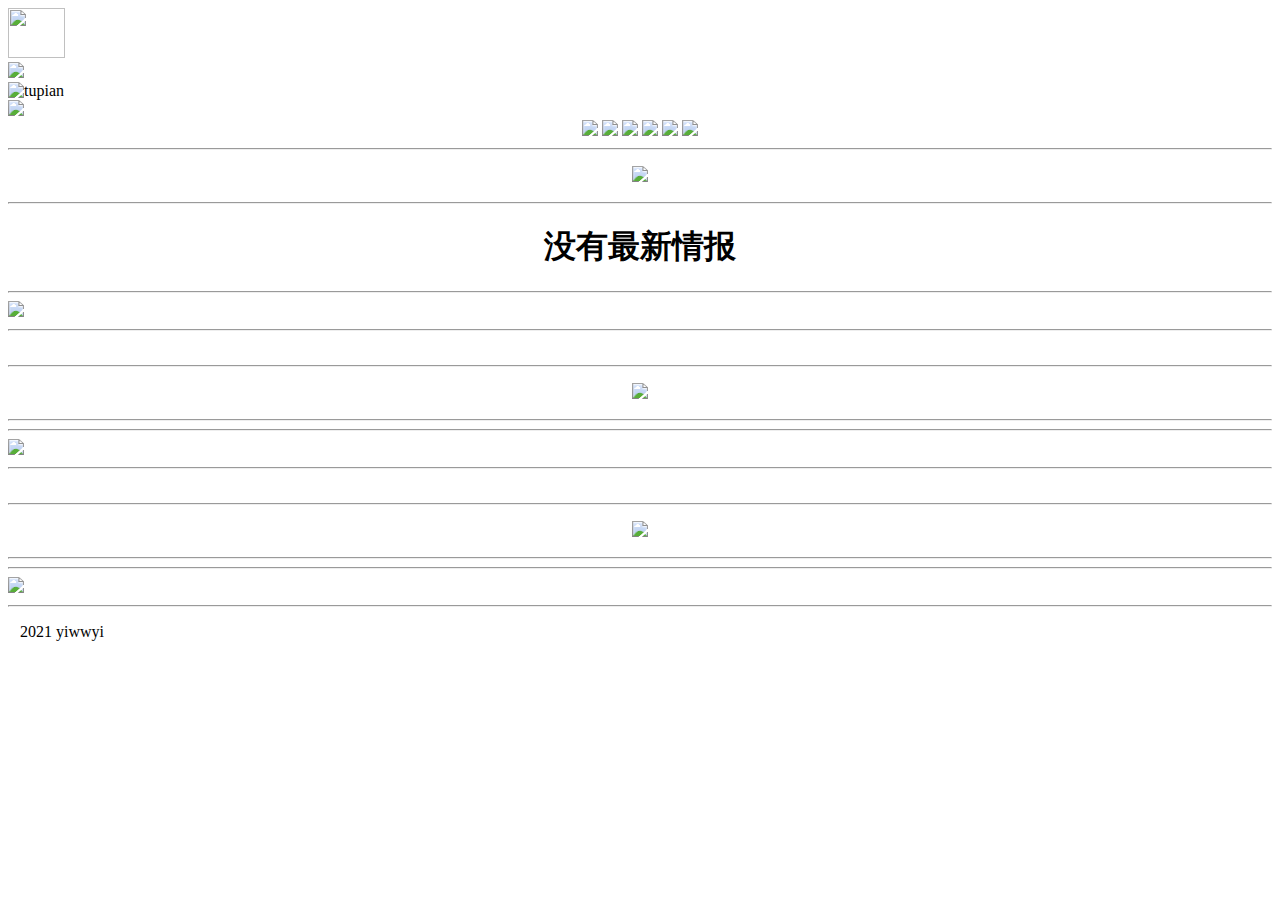
==== index.html @ b0d7f001 "Rename Untitled-1.html to index.html" ====
<!DOCTYPE html>
<html>
<head>
    <meta charset='utf-8'>
    <meta http-equiv='X-UA-Compatible' content='IE=edge'>
    <title>Page Title</title>
    <meta name='viewport' content='width=device-width, initial-scale=1'>
    <link rel='stylesheet' type='text/css' media='screen' href='main.css'>
    <script src='main.js'></script>
</head>
<body>
    <div class="box">
    <div class="top">
        <div class="logo"><img src="LOGO.png" width="57" height="50"></div>
            <div class="a">
                <img src="yuzuSoftlogo.png">
            </div>
        </div>
        <div class="center_photo">
            <!-- 要切换的图片 -->
            <img alt="tupian" src="slider2021_01.jpg" style="height:100%; width:100%" id="img"/>
        </div>
        <div class="returntop">
            <a href="#top"><img src="returntop.png"></a>
        </div>
        <span align="center">
            <div class="mainbav">
                <a href="#"><img src="navi01.png"></a>
                <a href="#"><img src="navi02.png"></a>
                <a href="#"><img src="navi03.png"></a>
                <a href="#"><img src="navi04.png"></a>
                <a href="#"><img src="navi05.png"></a>
                <a href="#"><img src="navi06.png"></a>
            </div>
        </span>
        <hr>
        <div width="100%">
                <p align="center"><img src="h3_01.png"></p>
                <hr>
                <div class="block">
                    <h1 align="center">没有最新情报</h1>
                    <hr>
                    <img src="stella.png">
                    <hr>
                </div>
                    <br>
                    <hr>
                    <p align="center"><img src="h3_02.png"></p>
                    <hr>
                <div class="block">
                    <hr>
                    <img src="stella.png">
                    <hr>
                </div>
                    <br>
                    <hr>
                    <p align="center"><img src="h3_03.png"></p>
                    <hr>
                <div class="block">
                    <hr>
                    <img src="stella.png">
                    <hr>
                </div>
                <div class="footer">
                    <p>&nbsp;&nbsp;&nbsp;2021 yiwwyi</p>
                </div>
        </div>
    </div>
</body>
</html>
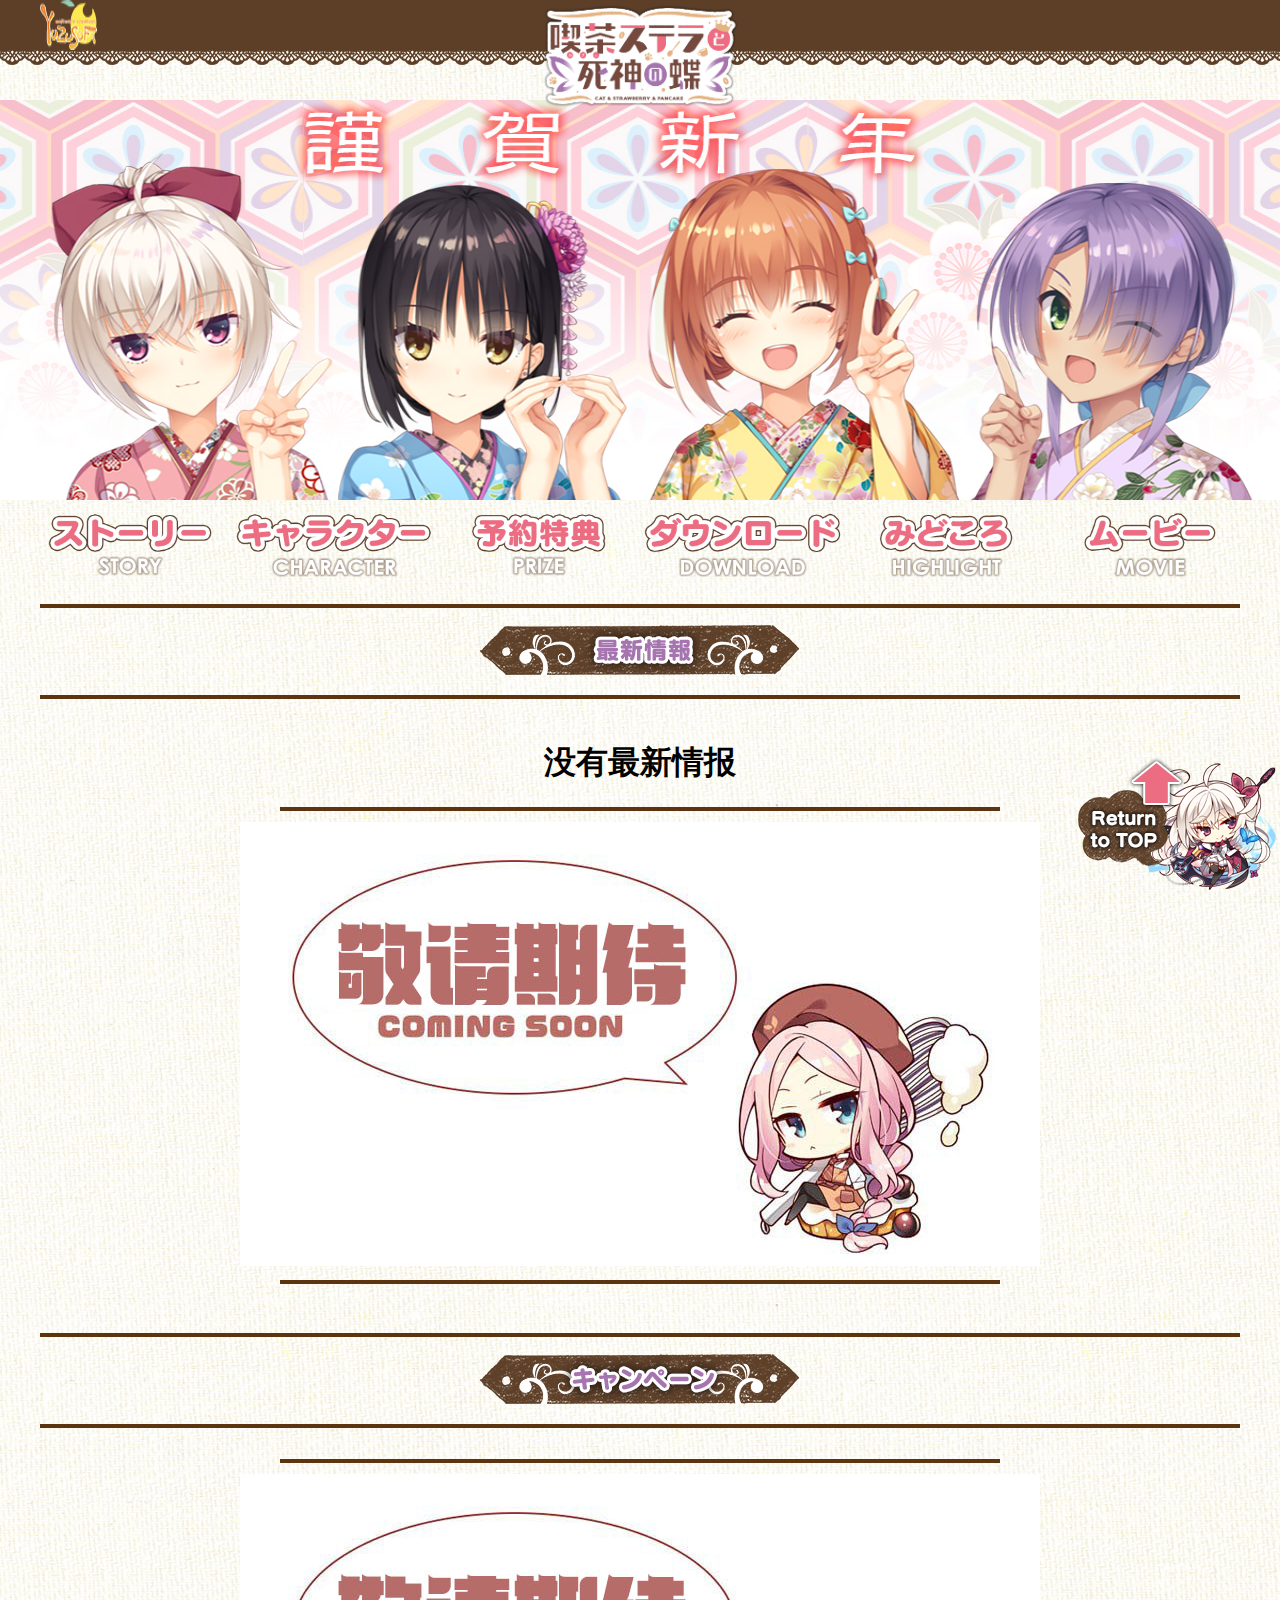
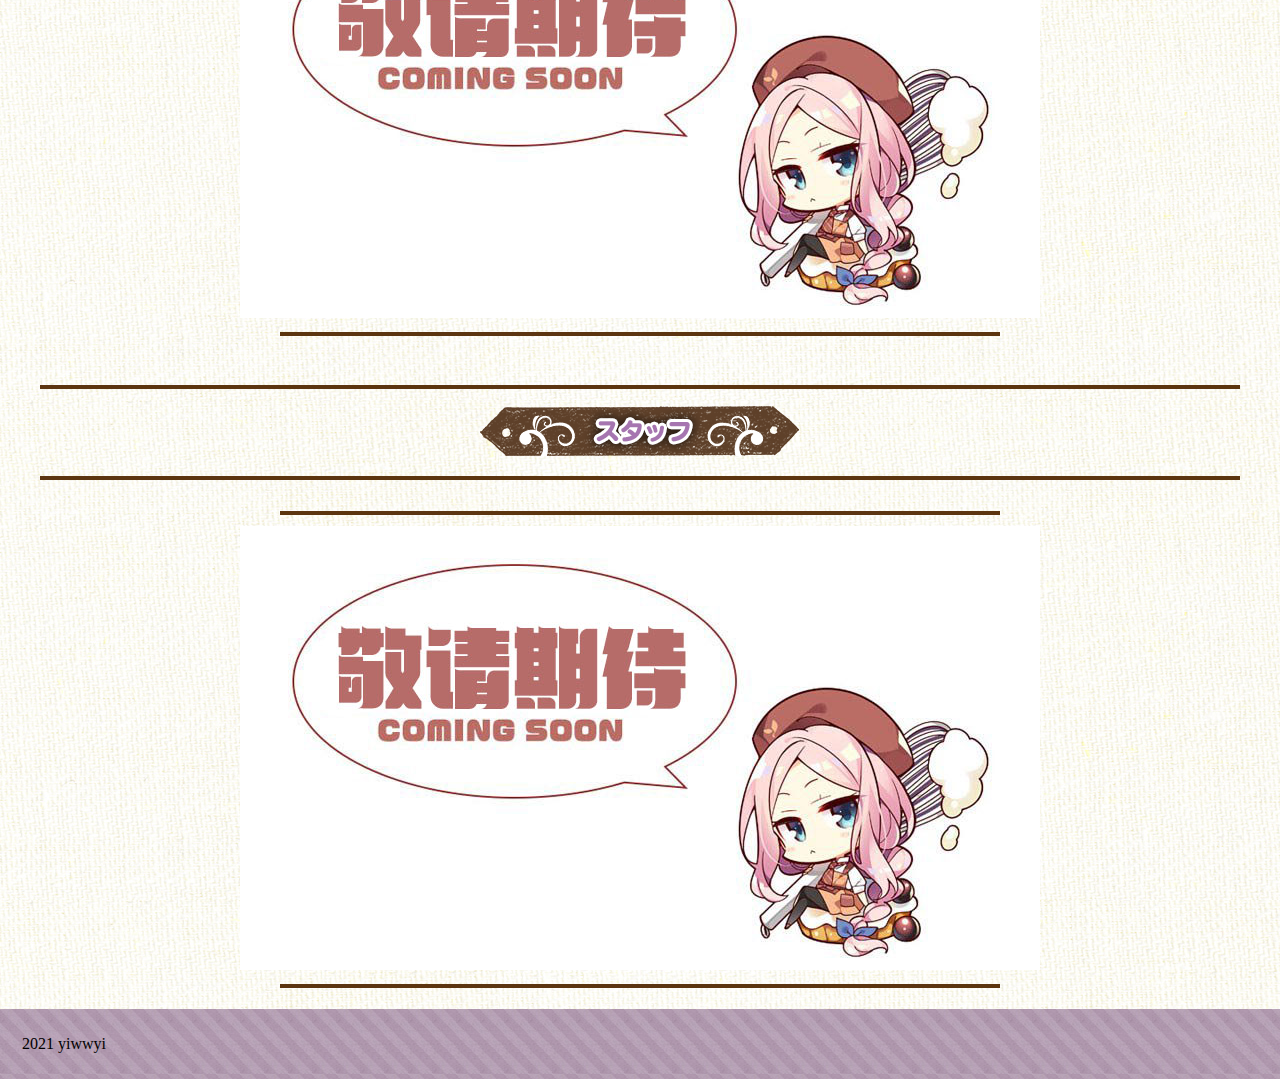
==== commit 49fc6c2a: "Update index.html" ====
--- a/index.html
+++ b/index.html
@@ -11,7 +11,7 @@
 <body>
     <div class="box">
     <div class="top">
-        <div class="logo"><img src="LOGO.png" width="57" height="50"></div>
+        <div class="logo"><img src="logo.png" width="57" height="50"></div>
             <div class="a">
                 <img src="yuzuSoftlogo.png">
             </div>
--- a/main.css
+++ b/main.css
@@ -0,0 +1,96 @@
+body{
+    margin: auto 0;
+    padding:0px;
+    outline:none;
+    background-image: url(body.jpg);
+}
+hr{
+    height:1px;
+    border:none;
+    border-top:4px solid #5C3510;
+    margin: 10px 40px 10px 40px;
+}
+ul{
+    margin:0 auto;
+    padding:0px;
+}
+li{
+    list-style: none;
+}
+.top{
+    background:url(header_bg.png) 0 0 repeat-x;
+    width:100%;
+    height:65px;
+    margin:0 auto;
+    padding:0px;
+    position: fixed;
+}
+.logo{
+    float: left;
+    position: fixed;
+    padding:0px 40px 5px 40px;
+}
+.a img{
+    /* padding:20px 10px 100px 20px; */
+    position: absolute;
+    top: 5px;
+    left: calc(50vw - 97.5px);
+    flex-shrink: 0;
+    width: 195px;
+    height: 102px;
+    /* background: transparent url(/images/stella/logo.png) 50% no-repeat; */
+}
+.button:hover{
+    background-color:#FF6240;
+    color:#FFF38D;
+}
+#outer{
+    width:100%;
+    height:280px;
+    margin:0px auto;
+    /* background-color: crimson; */
+    padding:0px;
+    /* 开启相对定位 */
+    position: relative;
+    /* 裁剪溢出的内容 */
+    /* overflow: hidden; */
+}
+/*
+可以根据自己需要改变样式，我是全横屏的*/
+.center_photo{
+	width:100%;
+	margin:0;
+	padding-top:100px;
+	height:400px;
+	}
+.center_photo img{width:100%;height:100%;}
+.returntop{
+    position: fixed;
+    bottom: 0;
+    right: 0;
+    z-index:100;
+}
+.mainbav img{
+    width:200px;
+    height:90px;
+    -webkit-transition:2s;
+}
+.mainbav img:hover{
+    width:210px;
+    height:100px;
+    -webkit-transform:rotate(-35deg);
+}
+.block{
+    width:800px;
+    border:0px  #5C3510 solid;
+    margin:0px auto;
+    /* text-align: center; */
+    padding:10px;
+}
+.footer{
+    background:url(footer.jpg);
+    width:100%;
+    height:50px;
+    padding:10px;
+
+}